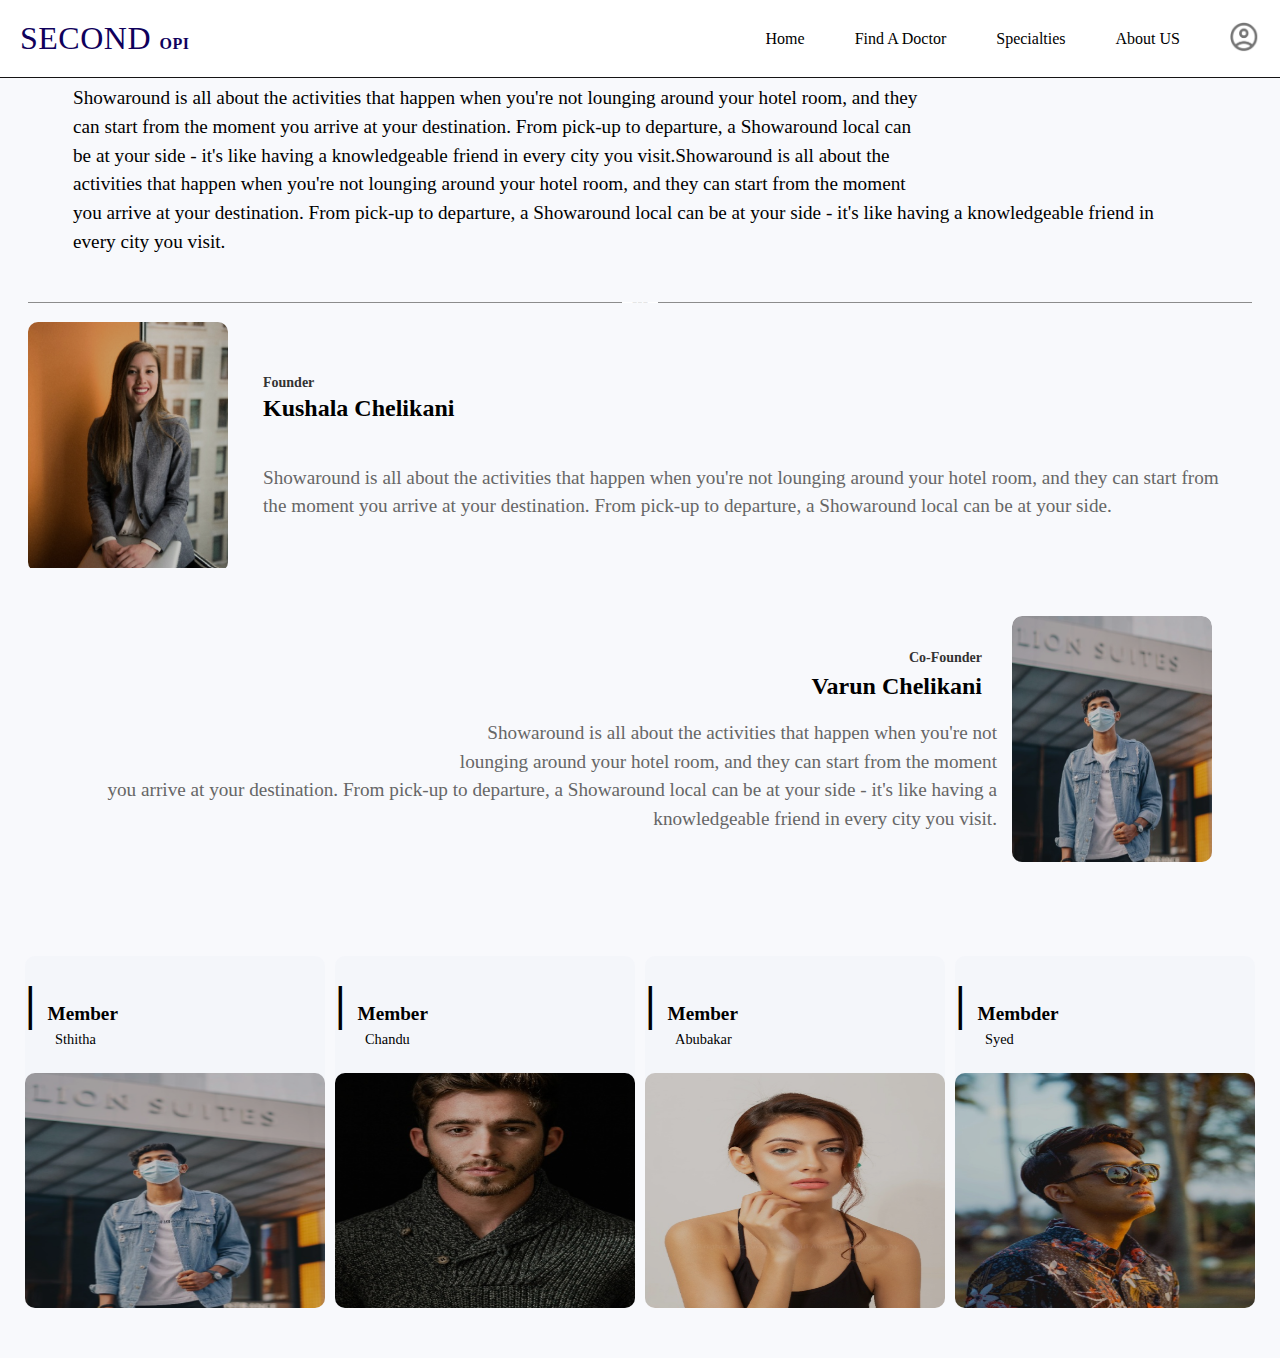
==== AboutUs.html @ 54526782 "Rama, Renames and Specialties Class" ====
<!DOCTYPE html> 
<html lang="en">
<head>
    <meta charset="UTF-8">
    <meta name="viewport" content="width=device-width, initial-scale=1.0">
    <title>SECOND OPI</title>
    <link rel="stylesheet" href="UpperBar-SearchBar Footer.css">
    <link rel="stylesheet" href="AboutUs.css">

</head>
    <body>
        <!-- Upper Bar-->
        <div class="container">
            <header>
                <nav>
                    <a href="#" class="SECOND">SECOND <span class="opi">OPI</span></a>
                    <ul>
                        <li><a href="#">Home</a></li>
                        <li><a href="#">Find A Doctor</a></li>
                        <li><a href="#">Specialties</a></li>
                        <li><a href="#">About US</a></li>
                        <li><a href="#" class="SignUp" style="background-color: white;"><img src="images/profile1.png" height="30" width="30"></a></li>
                    </ul>
                </nav>
            </header>
        </div>
        <hr>
        
         <div class="about-us-section">
            <h1 style="text-align: left;"> ABOUT US</h1>
            <p style="text-align: left; margin: left 1px;; font-size:larger; margin: top 10px;">Showaround is all about the activities that happen when you're not lounging around your hotel room,
            and they<br>can start from the moment you arrive at your destination. From pick-up to departure,
            a Showaround local can<br>be at your side - it's like having a knowledgeable friend in every city you visit.Showaround is all about the <br>activities that happen when you're not lounging around your hotel room, and they can start from the moment <br>you arrive at your destination. From pick-up to departure, a Showaround local can be at your side - 
            it's like having a knowledgeable friend in every city you visit.</p>
            <hr class="dashed-line">
            <!--Profile Section-->
            <div class="profile-section">
                <div class="profile-image">
                    <img src="images/profile image1.png" alt="Profile Picture">
                </div>
                <div class="profile-content">
                    <p class="founder-title"><b>Founder</b></p>
                    <h1 class="founder-name">Kushala Chelikani</h1>
                    <p class="description">Showaround is all about the activities that happen when you're not lounging around your hotel room, and they can start from the moment you arrive at your destination. From pick-up to departure, a Showaround local can be at your side.</p>
                </div>
            </div><!--Profile Section end--> 
            <!--Second Profile Picture-->
            <div class="Co-Founder-Section">
                <h1 style="text-align: left;"></h1>
                <div class="profile-section2">
                    <div class="profile-content2">
                        <p class="founder-title2"><b>Co-Founder</b></p>
                        <h2 class="founder-name2">Varun Chelikani</h2>
                        <p class="description2">Showaround is all about the activities that happen when you're not<br> lounging around your hotel room, and they can start from the 
                            moment<br>you arrive at your destination. From pick-up to departure, a Showaround local can be at your side - it's like having a knowledgeable friend in every city you visit.</p>
                    </div>
                    <div class="profile-image2">
                        <img src="images/co-founder.png" alt="Profile Image">
                    </div>
                </div>
            </div>
        </div>
            <!-- MEMBERS-->
            <section class="top-doctors">
                <div class="doctors-list">
                    <div class="doctor-card">
                        <h3> <b style="font-size:xxx-large"> | </b>Member</h3>
                        <p>Sthitha</p>
                        <img src="images/co-founder.png" height="235px" width="300px" alt="Doctor 1">
                    </div>
                    <div class="doctor-card">
                        <h3> <b style="font-size:xxx-large"> | </b>Member</h3>
                        <p>Chandu</p>
                        <img src="images/member2.png" height="235px" width="300px" alt="Doctor 2">
                    </div>
                    
                    <div class="doctor-card">
                        <h3> <b style="font-size:xxx-large"> | </b>Member</h3>
                        <p>Abubakar</p>
                        <img src="images/member3.png" height="235px" width="300px" alt="Doctor 3">

                    </div>
                    <div class="doctor-card">
                        <h3> <b style="font-size:xxx-large"> | </b> Membder </h3>
                        <p>Syed</p>
                        <img src="images/member4.png" height="235px" width="300px" alt="Doctor 2">

                    </div>
                </div>
            </section>
        </div>

            
            

         </div> <!-- About of the us div-->

</body>

</html>
---- UpperBar-SearchBar Footer.css ----
/* Header Style */

@font-face {
    font-family:futura ;
    src: url("./Fonts/futura/Futura Book font.ttf");
}

body {
    background-color: rgba(181, 198, 240, 0.1); /*page*/
    display: block;
}

nav {
    background-color: #ffffff;
    position: fixed; 
    top: 0;
    left: 0;
    width: 100%; 
    padding: 5px;
    padding-right: 30px;
    display: flex;
    justify-content: space-between;
    align-items: center;
    color: rgb(0, 0, 0);
    z-index: 3; 
    border-bottom: #151414 solid 0.5px;
}


nav .SECOND {
    color: rgb(16, 1, 92);
    font-family:"Aclonica";
    font-size: 2em;
    text-transform: uppercase;
    text-decoration: none;
    letter-spacing: .5px;
}

nav .opi {
    color: rgb(16, 1, 92);
    font-family:"Aclonica";
    font-weight: bold;
    font-size: .5em;
    text-transform: uppercase;
    text-decoration: none;
    letter-spacing: .5px;
}

nav ul {
    display: flex;
    justify-content: center;
    align-items: center;
}

nav li {
    list-style: none;
    margin-left: 10px;
    margin-right: 10px;
}

nav a {
    text-decoration: none;
    padding: 15px;
    color: black;
    border-radius: 10px;
}

nav .SignUp {
    background: rgb(43, 43, 251);
}

footer {
    text-align: center;
    background-color: #CFDAE0;
    color: rgb(255, 255, 255);
    margin-top: 20px;
    padding-top: 10px;
    font-size: small;
}


.main {
    display: flex;
    justify-content: center;
    align-items: center;
    width: 100%;
}

.home-container1 {
    display: grid;
    grid-template-columns: 1fr 2fr; 
    gap: 20px; 
    background-color: blue;
    color: white; 
    padding: 0;
    text-align: center;
    position: relative;
    
}
h1,p,.Booking-an-appointment{
    padding: 15px;
    margin: 30px;
    z-index: 2; 
}
.Booking-an-appointment{
    background: #ffffff;
    cursor: pointer;
    font-weight: 700;
    border-radius: 8px;
    border : none;
    margin-left: 50px;
}
.home-container2{
   
    text-align: left;
}
.home-container1 img {
    max-width: 50%; 
    z-index: 2; 
}

/* */
/* Search Bar Style */
.search-bar {
    position: relative;
    bottom: -30px; 
    left: 50%;
    padding: 10px;
    transform: translateX(-50%);
    display: flex;
    width: 90%; 
    background: white;
    box-shadow: 0 0 10px rgba(0, 0, 0, 0.1);
    z-index: 2; 
}
/* */

.speciality-dropdown, .search-input, .search-button {
    padding: 10px;
    border: none;
    outline: none;
    margin: 5px;
    
}

.speciality-dropdown {
    flex: 1; 
    background-color: #e4e8ed;

}
.speciality-dropdown option{
    background-color: #e4e8ed;
    padding: 10px;
    border: none;
    outline: none;
    margin: 5px;
}
/* Search Input*/
.search-input {
    flex: 3; 
    border-right: 1px solid #ccc;
    border-bottom: 1px solid #ccc;
    border-left: 1px solid #ccc;

}

.search-button {
    flex: .5;
    background: #007BFF;
    color: white;
    cursor: pointer;
    padding: 0;
    font-size: 14px; 
}

 /* Darken the button on hover */
.search-button:hover {
    background: #0056b3;
}

/* Footer Style */
.footer {
    background-color: #C5DCFF;
    padding: 20px;
    border-top: 1px solid #e7e7e7;
    font-family: Arial, sans-serif;
}

.footer-container {
    max-width: 1200px;
    margin: 0 auto;
    display: flex;
    flex-direction: row;
    align-items: flex-start;
}




.SECONDfooter {
    color: rgb(16, 1, 92);
    font-family:"Aclonica";
    font-weight: bold;
    font-size: 24px;
    text-transform: uppercase;
    text-decoration: none;
    letter-spacing: .5px;
    align-self: center;
    text-align: left;
    margin-left: -50px;
}

.opifooter {
    color: rgb(16, 1, 92);
    font-family:"Aclonica";
    font-weight: bold;
    font-size: 18px;
    text-transform: uppercase;
    text-decoration: none;
    letter-spacing: .5px;
    align-self: center;
}

.footer-content {
    display: flex;
    justify-content: space-between;
    flex-wrap: wrap;
    width: 100%;
    text-align: left;

}

.footer-column {
    flex: 1;
    min-width: 200px;
    margin: 10px;
}

.footer-column h2 {
    font-size: 16px;
    color: #333;
    margin-bottom: 10px;
}

.footer-column a {
    display: block;
    margin-bottom: 5px;
    text-decoration: none;
    color: #000000;
    font-size: 14px;
}

.footer-column a:hover {
    text-decoration: underline;
}

.footer-column ul {
    list-style-type: none;
    padding: 0;
}

.footer-column ul li {
    font-size: 14px;
    color: #000000;
    margin-bottom: 5px;
}

.footer-column p {
    font-size: 14px;
    color: #000000;
    margin-top: 10px;
}


/* Horizontal line Style */

        /* dashed Horizontal line */
        .dashed-line {
            text-align: center;
            border: 0.5px ;
            height: 0.1px;
            background: #8C8C8C;
            margin: 20px 0;
            position: relative;
        }
        .dashed-line::before {
            content: '---';
            position: absolute;
            top: -10px;
            left: 50%;
            transform: translateX(-50%);
            color: #8C8C8C;
            background: #fff;
            padding: 0 10px;
        }
---- AboutUs.css ----
body {
    font-family: 'Poppins';
    background-color: #eff1f871;

}

/* about us style */ 
.about-us-section {
    padding: 20px;
   /* background-color: #eff1f871; */
}

.about-us-section h1 {
    margin-bottom: -13px; 
    margin-top: -13px;
    font-size: 24px;
    
}

.about-us-section p {
    margin-top: -1px; 
    font-size:l;
    line-height: 1.5;
}
/* ------------------------------- */

/* Profile section container */
.profile-section {
    display: flex;
    align-items: center;
    /* background-color: #eff1f871; */
    /* border-radius: 10px; /* Rounded corners */
    /*box-shadow: 0 0 10px rgba(0, 0, 0, 0.1); */ /* Optional: subtle shadow for better visualization */
    margin-top: 20px; /* Space above the profile section */
}

/* Profile image styling */
.profile-image {
    flex: 0 0 auto; /* Prevent the image from shrinking or growing */
    margin-right: 20px; /* Space between the image and the content */
    border-radius: 10px; /* Rounded corners for the image container */
    overflow: hidden; /* Ensure the image respects the border radius */
}

.profile-image img {
    width: 200px; /* Set the desired width */
    height: auto; /* Maintain the aspect ratio */
}

/* Profile content styling */
.profile-content {
    flex: 1; /* Allow the content to take up the remaining space */
    border-radius: 10px; /* Rounded corners for the content container */
}

.founder-title {
    font-size: 14px;
    color: #333;
    margin: 0;
    padding-bottom: 0;
    
}

.founder-name {
    font-size: 24px;
    font-weight: bold;
    margin: 5px 0;

}

.description {
    font-size:larger;
    color: #666;
    margin: 10px 0 0;
    padding-top: 40px;
}
/* Second Profile */ 
/* ------------------------------------------------------------------------------- */
.Co-Founder-Section {
    padding: 20px;
    text-align: left;
}

.profile-section2 {
    display: flex;
    align-items: center;
   /*  background-color: #eff1f871; */
    border-radius: 10px;
    margin-top: 20px;
}


.profile-image2 {
    flex: 0 0 auto; 
    margin-right: 20px;
    border-radius: 10px;
    overflow: hidden; 
}

.profile-image2 img {
    width: 200px;
    height: auto;
    border-radius: 10px; /* Ensures image corners are rounded */
}

.profile-content2 {
    flex: 1;
}

.founder-title2 {
    font-size: 14px;
    color: #333;
    margin: 0;
    text-align: right;
    padding-right: 30px;;
    padding-bottom: 0;

}

.founder-name2 {
    font-size: 24px;
    font-weight: bold;
    margin: 5px 0;
    text-align: right;
    padding-right: 30px;;
}

.description2 {
    font-size: larger;
    color: #666;
    margin: 10px 0 0;
    text-align: right;
}

/* Members */ 
.top-doctors {
    text-align: center;
    margin: 50px 0;
    /*background-color: #eff1f871; */
}

.doctors-list {
    display: flex;
    justify-content: center;
    flex-wrap: wrap;
    gap: 10px;
}

.doctor-card {
   background-color: #eff1f871; 
    border-radius: 10px;
    box-shadow: h-shadow v-shadow blur spread color inset;
    text-align: left;
    width: 300px;
    padding: 10px;
    padding-bottom: 0; /* Ensure no padding at the bottom */
    padding-left: 0;
    padding-right: 0;
}

.doctor-card img {  
    width: 100%;
    margin-bottom: 0; /* Remove bottom margin from the image */
    border-radius: 10px; /* Ensure the image has rounded corners */
    display: block;

}

.doctor-card h3 {
    font-size: 1.2em;
    margin-bottom: 10px;
    margin-top: 10px;
    margin-bottom: 0;

}

.doctor-card p {
    font-size: 0.9em;
    margin-bottom: 10px;
    margin-top: 10px;
    text-align: left;
    padding-left: 0cap; /* Corrected padding property */
    padding-left: 0cap;
    margin-top: 0; 
    padding-top: 0; 
}
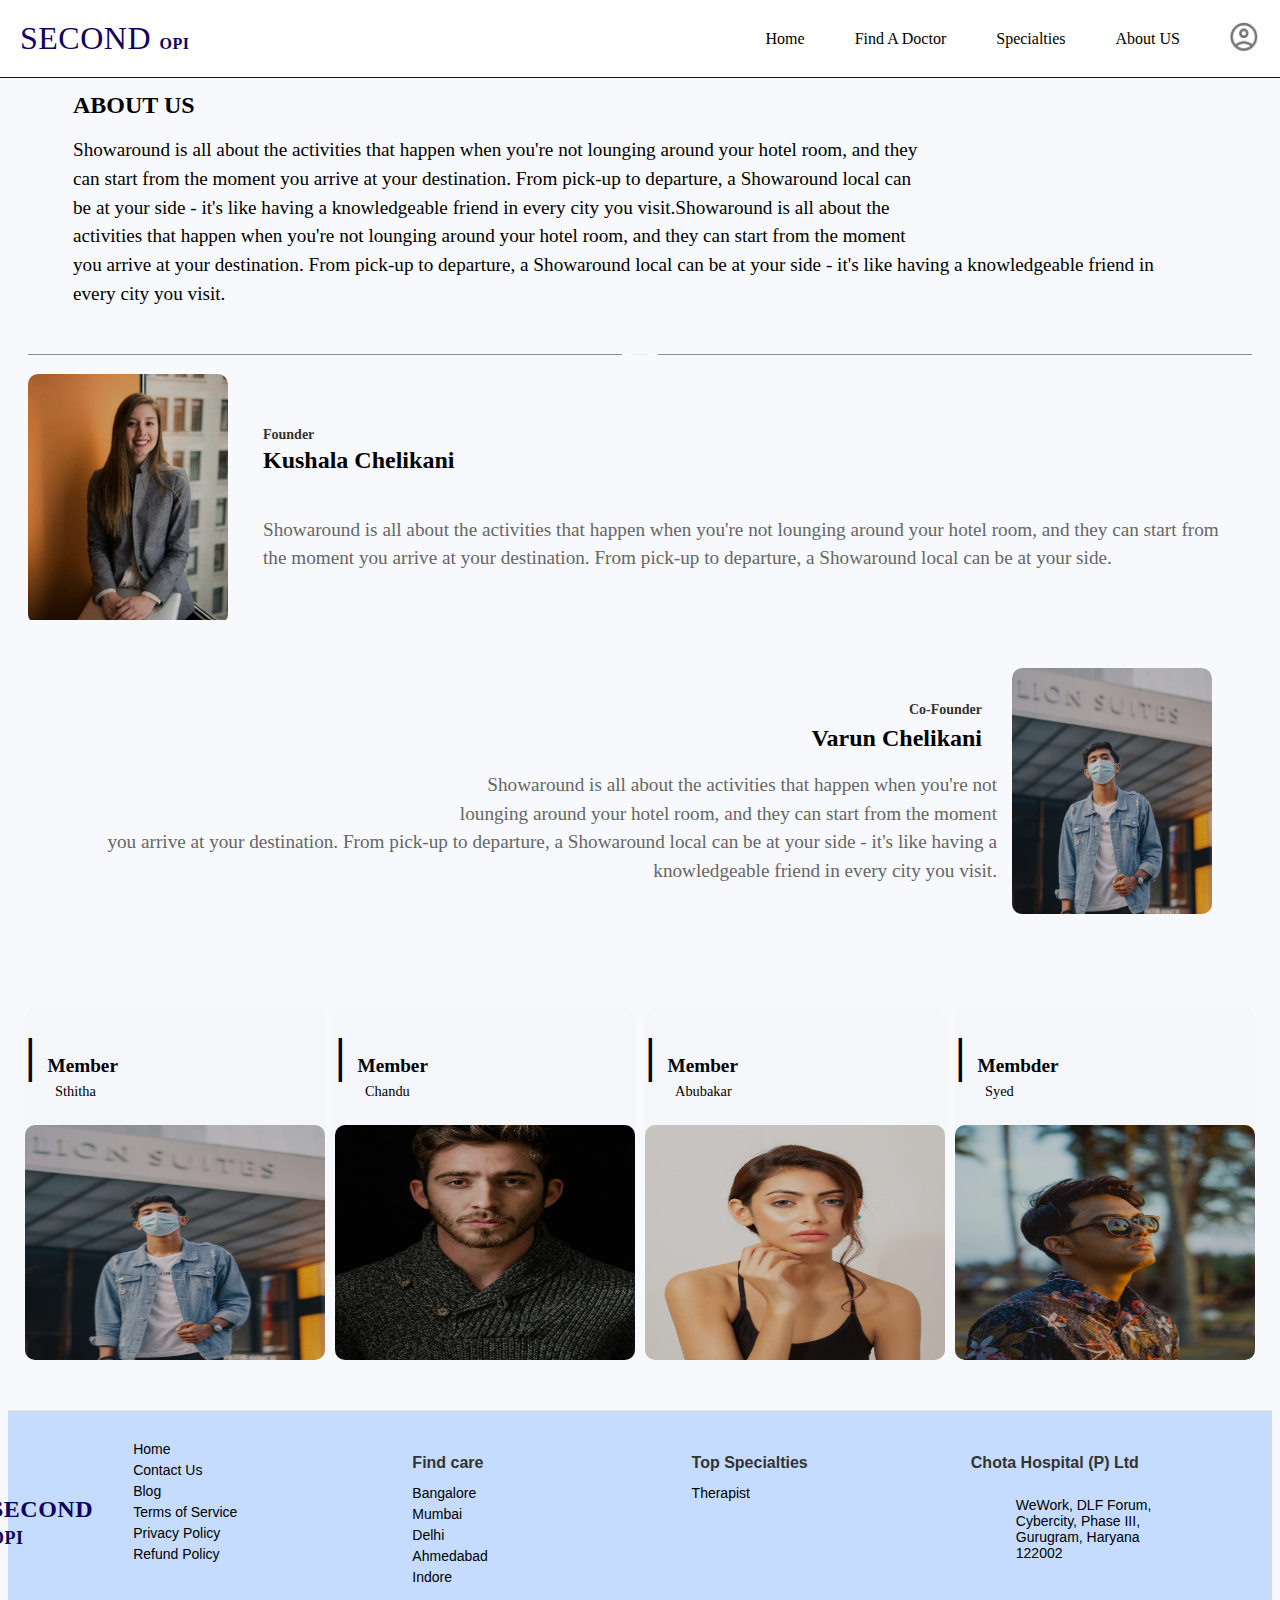
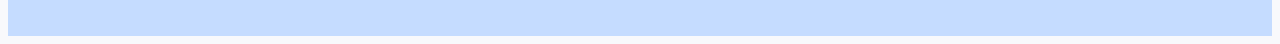
==== commit 800072b4: "simple changes" ====
--- a/AboutUs.html
+++ b/AboutUs.html
@@ -13,13 +13,14 @@
         <div class="container">
             <header>
                 <nav>
+                    
                     <a href="#" class="SECOND">SECOND <span class="opi">OPI</span></a>
                     <ul>
-                        <li><a href="#">Home</a></li>
-                        <li><a href="#">Find A Doctor</a></li>
-                        <li><a href="#">Specialties</a></li>
-                        <li><a href="#">About US</a></li>
-                        <li><a href="#" class="SignUp" style="background-color: white;"><img src="images/profile1.png" height="30" width="30"></a></li>
+                        <li><a href="Home.html">Home</a></li>
+                        <li><a href="FindADoctor.html">Find A Doctor</a></li>
+                        <li><a href="Specialties.html">Specialties</a></li>
+                        <li><a href="AboutUs.html">About US</a></li>
+                        <li><a href="SingUp.html" class="SignUp" style="background-color: white;"><img src="images/profile1.png" height="30" width="30"></a></li>
                     </ul>
                 </nav>
             </header>
@@ -94,7 +95,42 @@
             
 
          </div> <!-- About of the us div-->
-
+         <footer class="footer">
+            <div class="footer-container">
+                <a href="#" class="SECONDfooter">SECOND <span class="opifooter">OPI</span></a>
+                <div class="footer-content">
+                    <div class="footer-column">
+    
+                        <a href="#">Home</a>
+                        <a href="#">Contact Us</a>
+                        <a href="#">Blog</a>
+                        <a href="#">Terms of Service</a>
+                        <a href="#">Privacy Policy</a>
+                        <a href="#">Refund Policy</a>
+                    </div>
+                    <div class="footer-column">
+                        <h2>Find care</h2>
+                        <ul class="locations">
+                            <li>Bangalore</li>
+                            <li>Mumbai</li>
+                            <li>Delhi</li>
+                            <li>Ahmedabad</li>
+                            <li>Indore</li>
+                        </ul>
+                    </div>
+                    <div class="footer-column">
+                        <h2>Top Specialties</h2>
+                        <ul class="specialties">
+                            <li>Therapist</li>
+                        </ul>
+                    </div>
+                    <div class="footer-column">
+                        <h2>Chota Hospital (P) Ltd</h2>
+                        <p>WeWork, DLF Forum, Cybercity, Phase III, Gurugram, Haryana 122002</p>
+                    </div>
+                </div>
+            </div>
+        </footer>
 </body>
 
 </html>
--- a/UpperBar-SearchBar Footer.css
+++ b/UpperBar-SearchBar Footer.css
@@ -122,7 +122,7 @@
 /* */
 /* Search Bar Style */
 .search-bar {
-    position: relative;
+    position: absolute;
     bottom: -30px; 
     left: 50%;
     padding: 10px;
@@ -130,10 +130,10 @@
     display: flex;
     width: 90%; 
     background: white;
+    border: 2px solid ;
     box-shadow: 0 0 10px rgba(0, 0, 0, 0.1);
     z-index: 2; 
 }
-/* */
 
 .speciality-dropdown, .search-input, .search-button {
     padding: 10px;
@@ -155,7 +155,7 @@
     outline: none;
     margin: 5px;
 }
-/* Search Input*/
+
 .search-input {
     flex: 3; 
     border-right: 1px solid #ccc;
@@ -173,10 +173,11 @@
     font-size: 14px; 
 }
 
- /* Darken the button on hover */
+
 .search-button:hover {
-    background: #0056b3;
-}
+    background: #0056b3; 
+}
+
 
 /* Footer Style */
 .footer {
--- a/AboutUs.css
+++ b/AboutUs.css
@@ -4,7 +4,10 @@
     background-color: #eff1f871;
 
 }
+header{
 
+    margin-bottom: 60px;
+  }
 /* about us style */ 
 .about-us-section {
     padding: 20px;
